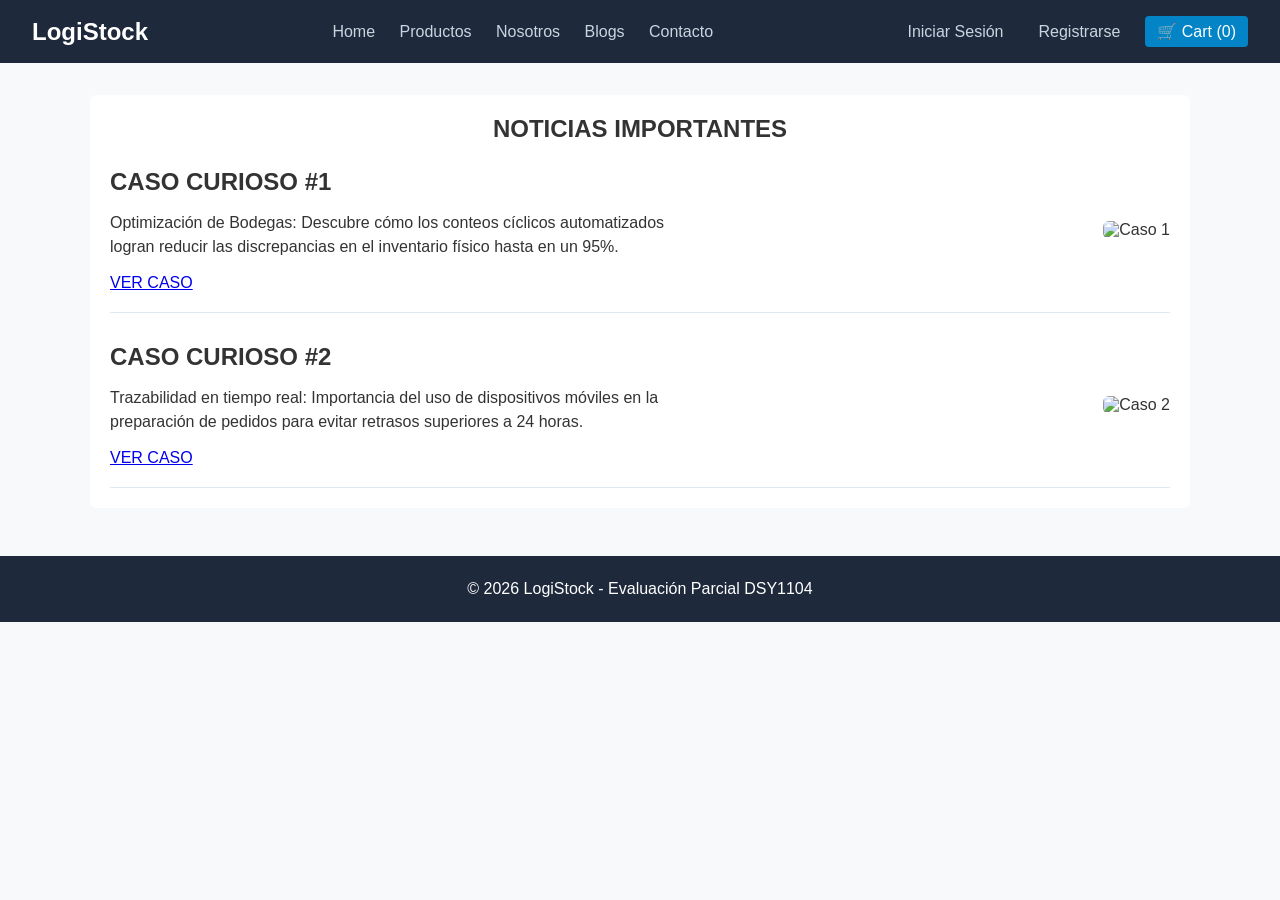
==== blogs.html @ cd6102da "Merge branch 'main' of https://github.com/AmaruCornejo095/Evaluacion_1_Fullstack_II" ====
<!DOCTYPE html>
<html lang="es">
<head>
  <meta charset="UTF-8">
  <meta name="viewport" content="width=device-width, initial-scale=1.0">
  <title>Blogs y Noticias - LogiStock</title>
  <link rel="stylesheet" href="css/estilos.css">
</head>
<body>

  <!-- BARRA DE NAVEGACIÓN PRINCIPAL -->
  <header>
    <div class="logo">LogiStock</div>
    <nav>
      <a href="index.html">Home</a>
      <a href="productos.html">Productos</a>
      <a href="nosotros.html">Nosotros</a>
      <a href="blogs.html">Blogs</a>
      <a href="contacto.html">Contacto</a>
    </nav>

    <div class="header-right">
      <a href="login.html" class="nav-auth">Iniciar Sesión</a>
      <a href="registro.html" class="nav-auth">Registrarse</a>
      <a href="carrito.html" class="cart-link">🛒 Cart (<span id="cant-carrito">0</span>)</a>
    </div>
  </header>

  <!-- CONTENIDO SECCIÓN BLOGS -->
  <main class="container">
    <h2 style="text-align: center; margin-bottom: 25px;">NOTICIAS IMPORTANTES</h2>

    <!-- CASO CURIOSO #1 -->
    <section class="hero-section" style="margin-bottom: 30px;">
      <div class="hero-content">
        <h2>CASO CURIOSO #1</h2>
        <p style="margin: 15px 0; line-height: 1.5;">
          Optimización de Bodegas: Descubre cómo los conteos cíclicos automatizados logran reducir las discrepancias en el inventario físico hasta en un 95%.
        </p>
        <a href="detalle-blog1.html" class="btn-secundario">VER CASO</a>
      </div>
      <div class="hero-image">
        <img src="https://images.unsplash.com/photo-1586528116311-ad8dd3c8310d?w=400&auto=format&fit=crop" alt="Caso 1">
      </div>
    </section>

    <!-- CASO CURIOSO #2 -->
    <section class="hero-section">
      <div class="hero-content">
        <h2>CASO CURIOSO #2</h2>
        <p style="margin: 15px 0; line-height: 1.5;">
          Trazabilidad en tiempo real: Importancia del uso de dispositivos móviles en la preparación de pedidos para evitar retrasos superiores a 24 horas.
        </p>
        <a href="detalle-blog2.html" class="btn-secundario">VER CASO</a>
      </div>
      <div class="hero-image">
        <img src="https://images.unsplash.com/photo-1553413077-190dd305871c?w=400&auto=format&fit=crop" alt="Caso 2">
      </div>
    </section>
  </main>

  <!-- FOOTER -->
  <footer>
    <p>&copy; 2026 LogiStock - Evaluación Parcial DSY1104</p>
  </footer>

  <script src="js/productos.js"></script>
  <script src="js/validaciones.js"></script>
</body>
</html>
---- css/estilos.css ----
* {
    margin: 0;
    padding: 0;
    box-sizing: border-box;
    font-family: Arial, sans-serif;
}

body {
    background-color: #f8f9fa;
    color: #333;
}

header {
    background-color: #1e293b;
    color: white;
    padding: 1rem 2rem;
    display: flex;
    justify-content: space-between;
    align-items: center;
}

.logo {
    font-size: 1.5rem;
    font-weight: bold;
    color: white;
}

nav a, .nav-auth {
    color: #cbd5e1;
    text-decoration: none;
    margin: 0 10px;
}

nav a:hover, .nav-auth:hover {
    color: white;
}

.header-right {
    display: flex;
    align-items: center;
    gap: 15px;
}

.cart-link {
    background-color: #0284c7;
    padding: 6px 12px;
    border-radius: 4px;
    color: white;
    text-decoration: none;
}

.container {
    max-width: 1100px;
    margin: 2rem auto;
    padding: 20px;
    background-color: white;
    border-radius: 6px;
}

.hero-section {
    display: flex;
    align-items: center;
    justify-content: space-between;
    gap: 20px;
    padding-bottom: 20px;
    border-bottom: 1px solid #e2e8f0;
}

.hero-content {
    max-width: 55%;
}

.hero-content h1 {
    font-size: 2rem;
    margin-bottom: 10px;
}

.hero-image img {
    max-width: 100%;
    border-radius: 6px;
}

.btn {
    display: inline-block;
    background-color: #16a34a;
    color: white;
    padding: 10px 16px;
    border: none;
    border-radius: 4px;
    text-decoration: none;
    margin-top: 15px;
}

.btn:hover {
    background-color: #15803d;
}

footer {
    text-align: center;
    padding: 1.5rem;
    background-color: #1e293b;
    color: white;
    margin-top: 3rem;
}
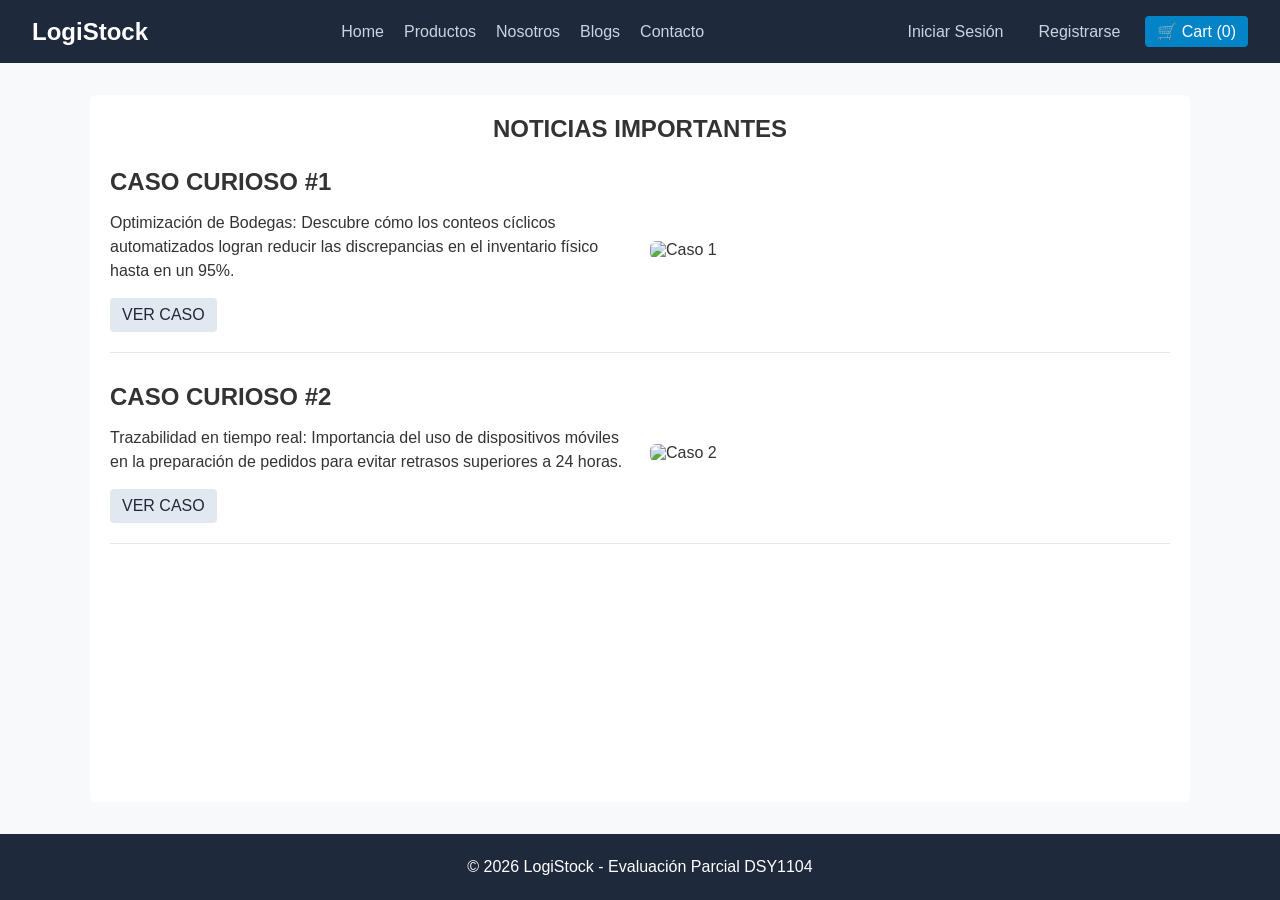
==== commit edb7adb1: "comentarios quitados" ====
--- a/blogs.html
+++ b/blogs.html
@@ -8,7 +8,7 @@
 </head>
 <body>
 
-  <!-- BARRA DE NAVEGACIÓN PRINCIPAL -->
+
   <header>
     <div class="logo">LogiStock</div>
     <nav>
@@ -26,7 +26,6 @@
     </div>
   </header>
 
-  <!-- CONTENIDO SECCIÓN BLOGS -->
   <main class="container">
     <h2 style="text-align: center; margin-bottom: 25px;">NOTICIAS IMPORTANTES</h2>
 
@@ -44,7 +43,6 @@
       </div>
     </section>
 
-    <!-- CASO CURIOSO #2 -->
     <section class="hero-section">
       <div class="hero-content">
         <h2>CASO CURIOSO #2</h2>
@@ -59,7 +57,7 @@
     </section>
   </main>
 
-  <!-- FOOTER -->
+
   <footer>
     <p>&copy; 2026 LogiStock - Evaluación Parcial DSY1104</p>
   </footer>
--- a/css/estilos.css
+++ b/css/estilos.css
@@ -8,6 +8,9 @@
 body {
     background-color: #f8f9fa;
     color: #333;
+    min-height: 100vh;
+    display: flex;
+    flex-direction: column;
 }
 
 header {
@@ -17,6 +20,8 @@
     display: flex;
     justify-content: space-between;
     align-items: center;
+    flex-wrap: wrap;
+    gap: 1rem;
 }
 
 .logo {
@@ -25,6 +30,12 @@
     color: white;
 }
 
+nav {
+    display: flex;
+    flex-wrap: wrap;
+    align-items: center;
+}
+
 nav a, .nav-auth {
     color: #cbd5e1;
     text-decoration: none;
@@ -38,19 +49,23 @@
 .header-right {
     display: flex;
     align-items: center;
+    flex-wrap: wrap;
     gap: 15px;
 }
 
-.cart-link {
+.cart-link, .cart-icon {
     background-color: #0284c7;
     padding: 6px 12px;
     border-radius: 4px;
     color: white;
     text-decoration: none;
+    white-space: nowrap;
 }
 
 .container {
     max-width: 1100px;
+    width: 100%;
+    flex: 1;
     margin: 2rem auto;
     padding: 20px;
     background-color: white;
@@ -61,12 +76,15 @@
     display: flex;
     align-items: center;
     justify-content: space-between;
+    flex-wrap: wrap;
     gap: 20px;
     padding-bottom: 20px;
     border-bottom: 1px solid #e2e8f0;
 }
 
 .hero-content {
+    flex: 1;
+    min-width: 260px;
     max-width: 55%;
 }
 
@@ -75,7 +93,13 @@
     margin-bottom: 10px;
 }
 
+.hero-image {
+    flex: 1;
+    min-width: 260px;
+}
+
 .hero-image img {
+    width: 100%;
     max-width: 100%;
     border-radius: 6px;
 }
@@ -96,9 +120,121 @@
 }
 
 footer {
+    width: 100%;
+    display: flex;
+    justify-content: center;
+    flex-wrap: wrap;
+    gap: 0.5rem;
     text-align: center;
-    padding: 1.5rem;
+    padding: 1.5rem 1rem;
     background-color: #1e293b;
     color: white;
-    margin-top: 3rem;
-}+    margin-top: auto;
+    font-size: clamp(0.8rem, 2.5vw, 1rem);
+}
+
+.destacados-section {
+    margin-top: 20px;
+}
+
+.destacados-section h2 {
+    margin-bottom: 15px;
+}
+
+.grid-cards {
+    display: grid;
+    grid-template-columns: repeat(4, 1fr);
+    gap: 15px;
+}
+
+.card {
+    border: 1px solid #e2e8f0;
+    border-radius: 6px;
+    padding: 10px;
+    text-align: center;
+    background: white;
+}
+
+.card img {
+    width: 100%;
+    height: 150px;
+    object-fit: contain;
+}
+
+.card h3 {
+    font-size: 1rem;
+    margin: 10px 0 5px;
+}
+
+.precio {
+    font-weight: bold;
+    margin: 8px 0;
+}
+
+.btn-secundario {
+    display: inline-block;
+    background: #e2e8f0;
+    color: #1e293b;
+    padding: 8px 12px;
+    border-radius: 4px;
+    text-decoration: none;
+}
+
+@media (max-width: 800px) {
+    header {
+        flex-direction: column;
+        text-align: center;
+    }
+
+    nav {
+        justify-content: center;
+    }
+
+    .header-right {
+        justify-content: center;
+    }
+
+    .container {
+        width: auto;
+        margin: 1rem;
+    }
+
+    .hero-section {
+        flex-direction: column;
+    }
+
+    .hero-content {
+        max-width: 100%;
+    }
+
+    .grid-cards {
+        grid-template-columns: repeat(2, 1fr);
+    }
+}
+
+@media (max-width: 500px) {
+    header {
+        padding: 1rem;
+    }
+
+    nav a, .nav-auth {
+        margin: 5px;
+        font-size: 0.9rem;
+    }
+
+    .container {
+        padding: 15px;
+    }
+
+    .hero-content h1 {
+        font-size: 1.5rem;
+    }
+
+    footer {
+        padding: 1rem;
+    }
+
+    .grid-cards {
+        grid-template-columns: 1fr;
+    }
+}
